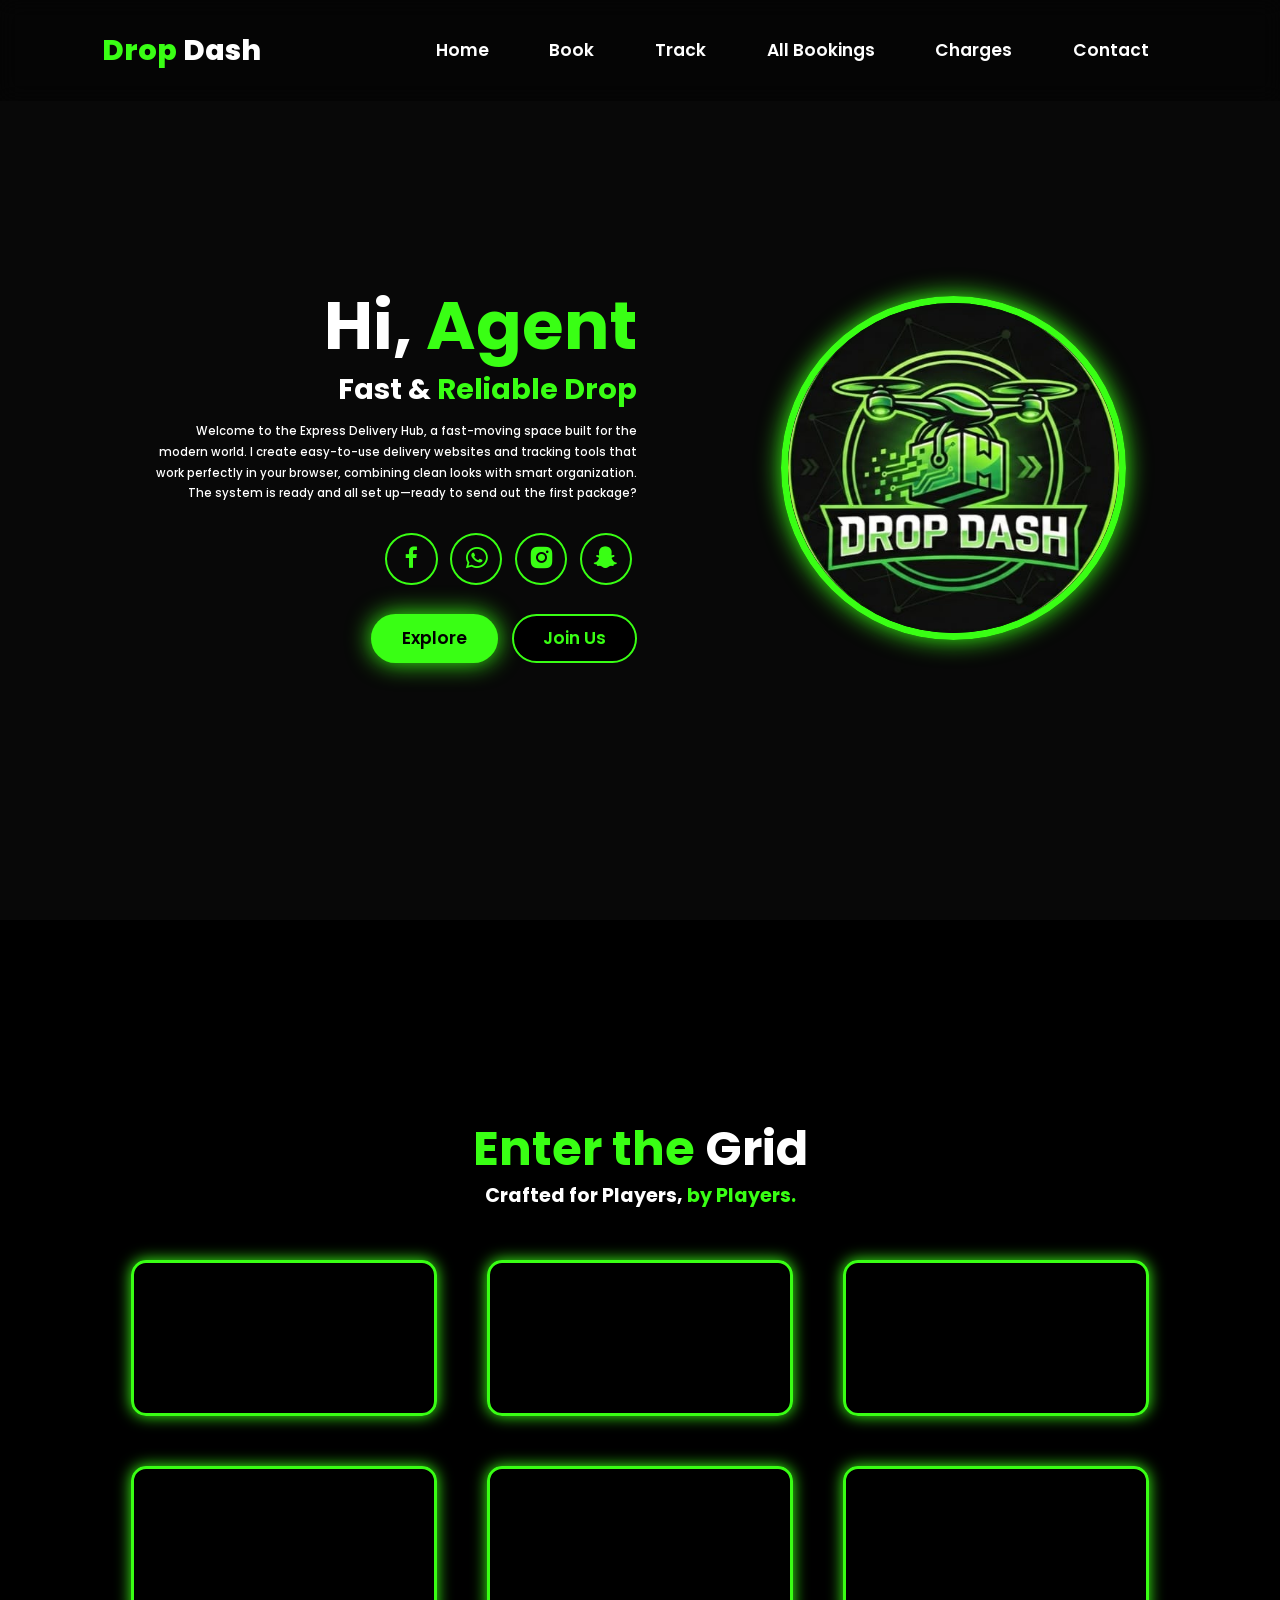
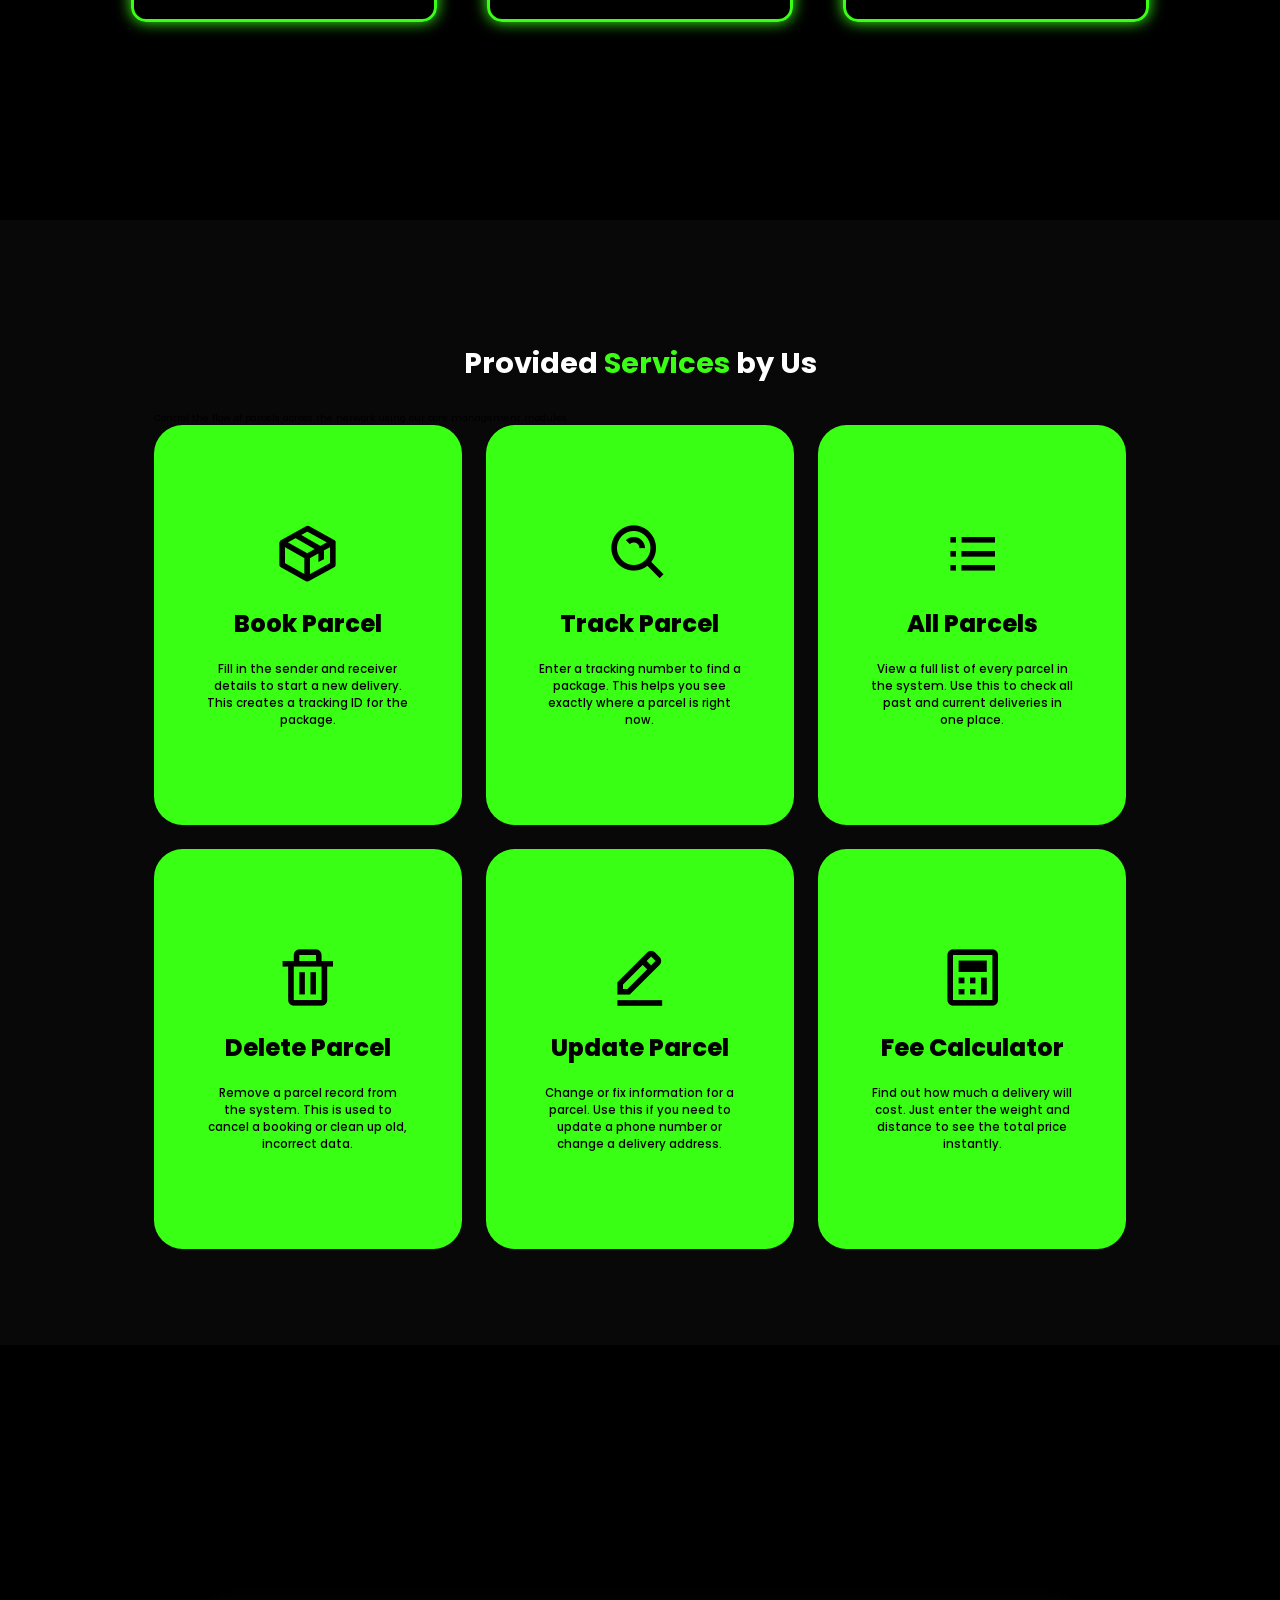
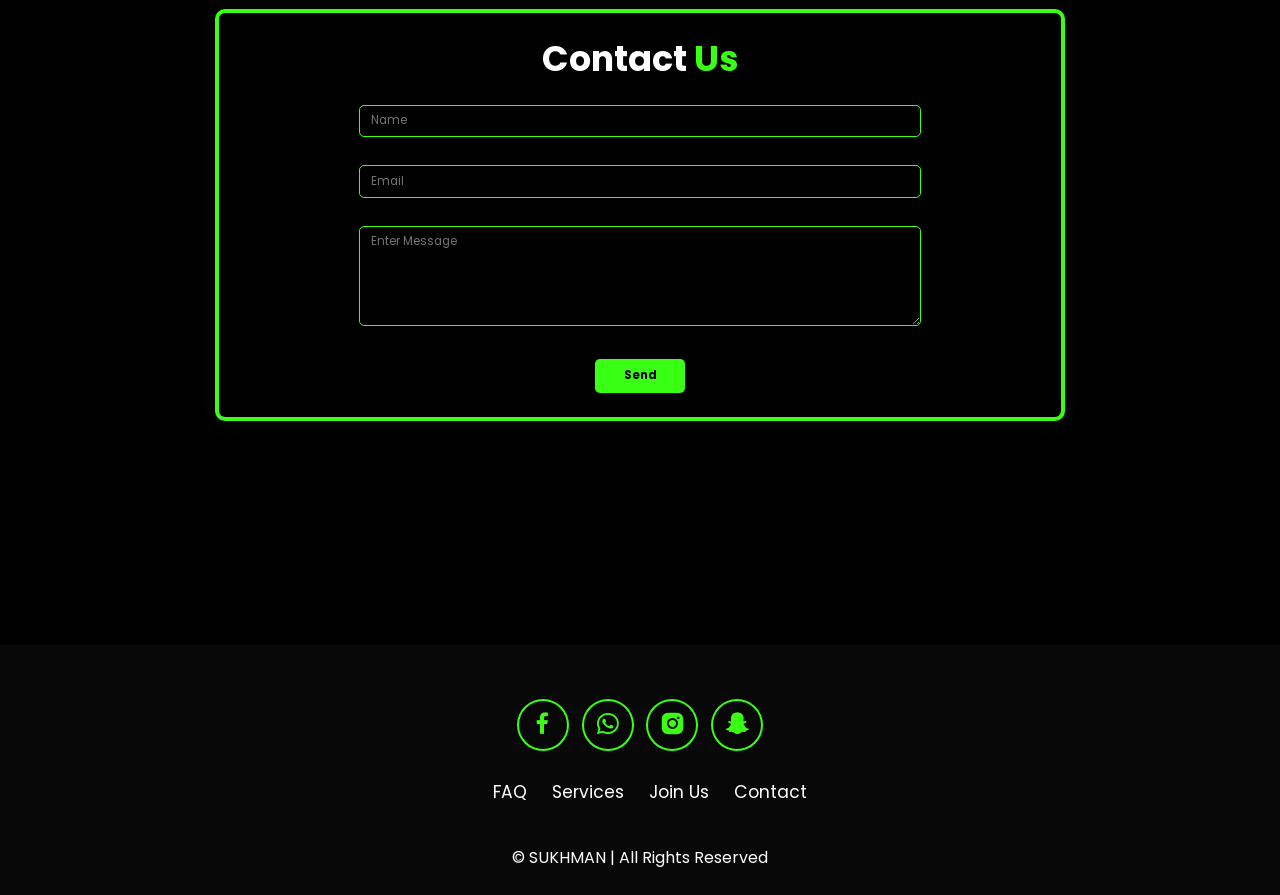
==== index.html @ 64b3c957 "pushing my WebProject2 (frontend + oracle database)" ====
<!DOCTYPE html>
<html lang="en">
<head>
    <meta charset="UTF-8">
    <meta name="viewport" content="width=device-width, initial-scale=1.0, maximum-scale=1.0, user-scalable=no">
    <title>Courier Management System | Neon Grid</title>

    <link rel="preconnect" href="https://fonts.googleapis.com">
    <link rel="preconnect" href="https://fonts.gstatic.com" crossorigin>
    <link href="https://fonts.googleapis.com/css2?family=Poppins:wght@300;400;500;600;700;800&family=Varela+Round&display=swap" rel="stylesheet">

    <link rel="stylesheet" href="style.css">
    <link href='https://unpkg.com/boxicons@2.1.4/css/boxicons.min.css' rel='stylesheet'>
</head>
<body>
     <header class="header">
        <a href="#home" class="logo">
            <span>Drop </span>Dash
        </a>

        <i class='bx bx-menu' id="menu-icon"></i>

        <nav class="navbar">
            <a href="#home">Home</a>
            <a href="book.html" target="_blank">Book</a>
            <a href="search.php" target="_blank">Track</a>
            <a href="displayALL.php">All Bookings</a>
            <a href="charges.html">Charges</a>
            <a href="#contactji">Contact</a>
        </nav> 
     </header>

     <section class="home" id="home">
        <div class="home-content">
            <h1>Hi, <span>Agent</span></h1>
            <h3>Fast & <span>Reliable Drop</span></h3>
            <p>Welcome to the Express Delivery Hub, a fast-moving space built for the modern world. I create easy-to-use delivery websites and tracking tools that work perfectly in your browser, combining clean looks with smart organization. The system is ready and all set up—ready to send out the first package?</p>

            <div class="social-icons">
                <a href="https://www.facebook.com/share/1JN4CTipy3/" target="_blank">
                    <i class="bx bxl-facebook"></i>
                </a>
                <a href="https://wa.me/918284928781" target="_blank">
                    <i class="bx bxl-whatsapp"></i>
                </a>
                <a target="_blank" href="https://www.instagram.com/sukhman.jit.singh?igsh=aHcyZ3Ftdm1xZDR2">
                    <i class="bx bxl-instagram-alt"></i>
                </a>
                <a target="_blank" href="https://www.snapchat.com/add/sukhmaneditz?share_id=Ld_nAdrLS-s&locale=en-US">
                    <i class="bx bxl-snapchat"></i>
                </a>
            </div>
            <div class="btn-group">
                <a href="#explore" class="btn">Explore</a>
                <a href="https://chat.whatsapp.com/JyJl81ETSqFKv5H0JPDkCs" target="_blank" class="btn">Join Us</a>
            </div>
        </div>
        <div class="home-img">
            <img src="logo2.png" alt="CMS Logo">
        </div>
     </section>

     <!-- ABOUT SECTION -->

    <section class="about" id="about">        
        <div class="about-container">

            <div class="about-content">
                <h1><span>Enter the </span>Grid</h1>
                <h3>Crafted for Players, <span>by Players.</span></h3>
            </div>

            <div class="about-video">
                <video class="videos" width="100%" height="auto" autoplay muted loop playsinline>
                    <source src="webProjectVideo.mp4" type="video/mp4">
                    Your browser does not support the video tag.
                </video>

                <video class="videos" width="100%" height="auto" autoplay muted loop        playsinline>
                    <source src="webProjectVideo2.mp4" type="video/mp4">
                        Your browser does not support the video tag.
                </video>

                <video class="videos" width="100%" height="auto" autoplay muted loop        playsinline>
                    <source src="webProjectVideo2.mp4" type="video/mp4">
                        Your browser does not support the video tag.
                </video>
            </div>

            <div class="about-video">
                <video class="videos" width="100%" height="auto" autoplay muted loop playsinline>
                    <source src="webProjectVideo.mp4" type="video/mp4">
                    Your browser does not support the video tag.
                </video>

                <video class="videos" width="100%" height="auto" autoplay muted loop        playsinline>
                    <source src="webProjectVideo2.mp4" type="video/mp4">
                        Your browser does not support the video tag.
                </video>

                <video class="videos" width="100%" height="auto" autoplay muted loop        playsinline>
                    <source src="webProjectVideo2.mp4" type="video/mp4">
                        Your browser does not support the video tag.
                </video>
            </div>

        </div>
</section>

     <section class="explore" id="explore">
        <h2 class="heading">Provided <span>Services</span> by Us</h2>
        <p>Control the flow of parcels across the network using our core management modules.</p>

        <div class="explore-container">
            <a href="#book">
                <div class="explore-box">
                    <div class="explore-info">
                        <i class="bx bx-package"></i>
                        <h4>Book Parcel</h4>
                        <p>Fill in the sender and receiver details to start a new delivery. This creates a tracking ID for the package.</p>
                    </div>
                </div>
            </a>

            <a href="#search">
                <div class="explore-box">
                    <div class="explore-info">
                        <i class="bx bx-search-alt"></i>
                        <h4>Track Parcel</h4>
                        <p>Enter a tracking number to find a package. This helps you see exactly where a parcel is right now.</p>
                    </div>
                </div>
            </a>

            <a href="#calculate">
                <div class="explore-box">
                    <div class="explore-info">
                        <i class="bx bx-list-ul"></i>
                        <h4>All Parcels</h4>
                        <p>View a full list of every parcel in the system. Use this to check all past and current deliveries in one place.</p>
                    </div>
                </div>
            </a>

            <a href="#book">
                <div class="explore-box">
                    <div class="explore-info">
                        <i class="bx bx-trash"></i>
                        <h4>Delete Parcel</h4>
                        <p>Remove a parcel record from the system. This is used to cancel a booking or clean up old, incorrect data.</p>
                    </div>
                </div>
            </a>

            <a href="#search">
                <div class="explore-box">
                    <div class="explore-info">
                        <i class="bx bx-edit-alt"></i>
                        <h4>Update Parcel</h4>
                        <p>Change or fix information for a parcel. Use this if you need to update a phone number or change a delivery address.</p>
                    </div>
                </div>
            </a>

            <a href="#calculate">
                <div class="explore-box">
                    <div class="explore-info">
                        <i class="bx bx-calculator"></i>
                        <h4>Fee Calculator</h4>
                        <p>Find out how much a delivery will cost. Just enter the weight and distance to see the total price instantly.</p>
                    </div>
                </div>
            </a>
        </div>
    </section>

    <section class="contactji" id="contactji">
        <div class="contact-container">
            <form class="form-contact">
                <h1 class="h1-contact">Contact <span>Us</span></h1>

                <input class="input-form" type="text" placeholder="Name" required>
                <br>

                <input class="input-form" type="text" placeholder="Email" required>
                <br>

                <textarea class="input-form" name="msgInput" id="input-msg" placeholder="Enter Message" required></textarea>
                <br>
                
                <button class="input-btn" type="submit">Send</button>

                <div id="response-text" class="hidden-message">We will <span>contact you</span> soon!</div>   
            </form>
        </div>
    </section>

    <footer id="footer" class="footer">
        <div class="social-icons">
                <a href="https://www.facebook.com/share/1JN4CTipy3/" target="_blank">
                    <i class="bx bxl-facebook"></i>
                </a>
                <a href="https://wa.me/918284928781" target="_blank">
                    <i class="bx bxl-whatsapp"></i>
                </a>
                <a href="https://www.instagram.com/sukhman.jit.singh?igsh=aHcyZ3Ftdm1xZDR2" target="_blank">
                    <i class="bx bxl-instagram-alt"></i>
                </a>
                <a href="https://www.snapchat.com/add/sukhmaneditz?share_id=Ld_nAdrLS-s&locale=en-US" target="_blank">
                    <i class="bx bxl-snapchat"></i>
                </a>
            </div>
        <ul class="list">
            <li><a href="faq.html">FAQ</a></li>
            <li><a href="#explore">Services</a></li>
            <li><a href="https://chat.whatsapp.com/JyJl81ETSqFKv5H0JPDkCs" target="_blank">Join Us</a></li>
            <li><a href="#contactji">Contact</a></li>
        </ul>
        <pre class="copyright">&copy; SUKHMAN | All Rights Reserved</pre>
    </footer>

    <script src="script.js"></script>
</body>
</html>
---- style.css ----
*{
    margin: 0;
    padding: 0;
    box-sizing: border-box;
    border: none;
    outline: none;
    text-decoration: none;
    scroll-behavior: smooth;
    font-family: "Poppins";
}

:root {
    --bg-color: #080808;
    --second-bg-color:	#4d4a00;
    --text-color: white;
    --main-color: #39ff14;
}

html{
    font-size: 60%;
    overflow-x: hidden;
}

body{
    background-color: var(--bg-color);
    color: var(--text-color);
}

html, body{
    overflow-x: hidden;
    width: 100%;
    position: relative;
}

.header{
    position: fixed;
    width: 100%;
    top: 0;
    left: 0;
    padding: 3rem 8%;
    background-color: rgba(0,0,0,0.3);
    backdrop-filter: blur(10px);
    display: flex;
    justify-content: space-between;
    align-items: center;
    z-index: 100;
}

#menu-icon{
    font-size: 3.6rem;
    color: var(--main-color);
    display: none;
}

.logo{
    font-size: 3rem;
    font-weight: 800;
    color: var(--text-color);
    cursor: pointer;
    transition: 0.3s ease;
    margin-right: 10px;
}

.logo:hover{
    transform: scale(1.1);
}

span{
    color: var(--main-color);
}

.navbar a{
    font-size: 1.8rem;
    font-weight: 600;
    color: var(--text-color);
    margin: 3rem;
    border-bottom: 3px solid transparent;
    transition: 0.3 ease;
}

.navbar a:hover{
    border-bottom: 3px solid var(--main-color);
    color: var(--main-color);
}

section{
    min-height: 100vh;
    padding: 10rem 12%;
}

.home{
    margin-top: 20px;
    display: flex;
    align-items: center;
    justify-content: center;
    gap: 15rem;
}

.home-content{
    display: flex;
    flex-direction: column;
    align-items: flex-end;
    text-align: right;
}

.home-content h1{
    font-size: 7rem;
    font-weight: 700;
    margin-top: 1.5rem;
    line-height: 1;
}

.home-content h3{
    font-size: 3rem;
    margin: 1rem 0;
}

.home-content p{
    font-size: 1.2rem;
    font-weight: 500;
    line-height: 1.8;
}

.home-img img{
    width: 27vw;
    border: 7px solid var(--main-color);
    border-radius: 50%;
    box-shadow: 0 0 25px var(--main-color);
    transition: 0.4s ease-in-out;
}

.home-img img:hover{
    box-shadow: 0 0 25px var(--main-color),
                0 0 50px var(--main-color),
                0 0 100px var(--main-color);
}

.social-icons a{
    display: inline-flex;
    justify-content: center;
    align-items: center;
    font-size: 3rem;
    padding: 1rem;
    background: transparent;
    border: 2px solid var(--main-color);
    border-radius: 50%;
    color: var(--main-color);
    margin: 3rem 0.5rem;
    transition: 0.3s ease;
}

.social-icons a:hover{
    color: var(--text-color);
    background-color: var(--main-color);
    transform: scale(1.2)translateY(-5px);
    box-shadow: 0 0 25px var(--main-color);
}

.btn-group{
    display: flex;
    gap: 1.5rem;
}

.btn{
    display: inline-block;
    padding: 1rem 3rem;
    background: var(--main-color);
    box-shadow: 0 0 25px var(--main-color);
    border-radius: 3rem;
    font-size: 1.8rem;
    color: black;
    border: 2px solid transparent;
    font-weight: 600;
    transition: 0.3s ease-in-out;
}

.btn:hover{
    transform: scale(1.05);
    box-shadow: 0 0 25px var(--main-color),
                0 0 50px var(--main-color);
}

.btn-group a:nth-of-type(2){
    background-color: black;
    color: var(--main-color);
    border: 2px solid var(--main-color);
    box-shadow: 0 0 25px transparent;
}

.btn-group a:nth-of-type(2):hover{
    box-shadow: 0 0 25px var(--main-color);
    background-color: var(--main-color);
    color: black;
}

/* SCROLL BAR */

::-webkit-scrollbar{
    width: 20px;
}

::-webkit-scrollbar-thumb{
    background-color: var(--main-color);
}

::-webkit-scrollbar-track{
    background-color: var(--bg-color);
}

/* ABOUT SECTION */

.about{
    background-color: black;
    font-family: "Varela Round", serif;
    display: flex;
    align-items: center;
    justify-content: center;
}

.about-container {
    display: flex;
    flex-direction: column;
    align-items: center;
    justify-content: space-between;
    gap: 50px;
    padding: 25px;
    background: #000;
    color: #fff;
}

.about-content{
    width: 50%;
    height: 100%;
}

.about-content h1{
    font-size: 5rem;
    font-weight: 700;
    line-height: 1.3;
    text-align: center;
}

.about-content h3{
    text-align: center;
    font-size: 2rem;
}
  
.about-video {
    width: 50%;
    height: 100%;
    display: flex;
    align-items: center;
    justify-content: center;
    gap: 50px;
}

.about-video .videos{
    border: 3px solid var(--main-color);
    border-radius: 15px;
    box-shadow: 0 0 15px var(--main-color);
}

/*EXPLORE SECTION*/

.heading{
    text-align: center;
    font-size: 3rem;
    margin: 2.7rem 0;
}

.explore{
    background-color: var(--bg-color);
    color: black;
}

.explore h2{
    color: var(--text-color);
}

.explore-container{
    display: grid;
    grid-template-columns: repeat(3,minmax(0,1fr));
    align-items: center;
    gap: 2.5rem;
}

.explore-container a{
    display: block;
    text-decoration: none;
    color: inherit;
}

.explore-box{
    display: flex;
    align-items: center;
    justify-content: center;
    background-color: var(--main-color);
    height: 400px;
    border-radius: 3rem;
    cursor: pointer;
    border: 5px solid transparent;
    transition: 0.4s ease-in-out;
}

.explore-box:hover{
    background-color: black;
    color: var(--main-color);
    border: 5px solid var(--main-color);
    transform: scale(1.03);
}

.explore-info{
    display: flex;
    flex-direction: column;
    align-items: center;
    justify-content: center;
    text-align: center;
    padding: 5rem;
}

.explore-info i{
    font-size: 7rem;
}

.explore-info h4{
    font-size: 2.5rem;
    font-weight: 800;
    margin: 2rem 0;
    white-space: nowrap;
}

.explore-info p{
    font-weight: 500;
    font-size: 1.2rem;
    line-height: 1.5;
}

/* GAME 1 SECTION */

.track{
    background-color: black;
    font-family: "Poppins", sans-serif;
    color: black;
    display: flex;
    justify-content: center;
    align-items: center;
}

.track-container{
    height: 400px;
    width: 850px;
    background-color: var(--bg-color);
    margin-top: 40px;
    border-radius: 10px;
    padding: 2rem;
    transition: all 0.3s ease-in;
    box-shadow: 0 0 25px 5px var(--bg-color);
    padding-top: 3rem;
    border: 5px solid var(--main-color);
}

.track-container2{
    display: flex;
    align-items: center;
    justify-content: space-between;
}

.track-container2 p{
    background-color: black;
    border-radius: 50%;
    padding: 0.1rem 0.7rem;
    font-size: 1.9rem;
    font-weight: 900;
    color: white;
    -webkit-text-stroke: 0.7px black;
}

.track-container button{
    border: none;
    outline: none;
    cursor: pointer;
    padding: 0.5rem 1.5rem;
    font-size: 1.2rem;
    font-weight: 600;
    background-color: black;
    border-radius: 4px;
    color: var(--text-color);
    font-family: inherit;
    transition: all 0.3s ease-in-out;
}

.track-container button:hover{
    color: var(--main-color);
}

.track-container button:focus{
    transform: scale(1.1);
}

.track-container h2{
    text-align: center;
    font-size: 3rem;
    margin: 1rem 0;
    margin-top: 5.5rem;
    font-weight: 900;
}

.track-container .hide-num{
    text-align: center;
    font-size: 3rem;
    margin: 0 auto;
    background-color: black;
    border-radius: 4px;
    color: var(--text-color);
    width: 25%;
    margin-top: 2.5rem;
    padding: 0.7rem 1rem;
}

.track-container .msg{
    text-align: center;
    font-size: 1.3rem;
    font-weight: 700;
    margin: 1rem 0;
    /* color: white; */
    /* margin-top: 1.5rem; */
}

.track-container .num-data{
    display: flex;
    align-items: center;
    justify-content: center;
    margin: 10rem 0;
    margin-top: 5.5rem;
}

.btnTrack{
    gap: 200px;
}
.track-container .num-data input{
    outline: none;
    border: none;
    border: 1px solid black;
    border-radius: 5px;
    padding: 0.7rem 1.3rem;
    font-size: 1.2rem;
}

.track-container .num-data button{
    display: block;
    margin-top: 1.2rem;
}

.track-container .num-data .num-content{
    font-size: 1.7rem;
    font-weight: 900;
    margin-top: 8px;
}

.track-container .num-data .num-content span{
    color: white;
    background-color: black;
    border-radius: 50%;
    padding: 0.3rem 1rem;
    margin-left: 7px;
}

/* Contact Section */

.contactji{
    background-color: black;
    font-family: "Poppins", sans-serif;
    color: black;
    display: flex;
    justify-content: center;
    align-items: center;
}

.contactji .contact-container{
    height: auto;
    width: 850px;
    border: 4px solid var(--main-color);
    margin-top: 40px;
    border-radius: 10px;
    padding: 2rem;
    transition: all 0.3s ease-in;
    box-shadow: 0 0 25px 5px var(--bg-color);
    padding-top: 2rem;
}

.contactji .contact-container .form-contact{
    display: flex;
    flex-direction: column;
    align-items: center;
    gap: 7px;
}

.contactji .contact-container .form-contact h1{
    font-size: 35px;
    color: var(--text-color);
    text-align: center;
    margin-bottom: 13px;
}

.contactji .contact-container .form-contact span{
    color: var(--main-color);
}

.contactji .contact-container .form-contact .input-form{
    border: 1px solid var(--main-color);
    background-color: black;
    border-radius: 5px;
    color: var(--main-color);
    padding: 0.7rem 1.2rem;
    font-size: 1.2rem;
    caret-color: var(--main-color);
    width: 70%;
}

textarea.input-form{
    height: 100px;
}

.contactji .contact-container .form-contact .input-btn{
    background-color: var(--main-color);
    font-size: 1.2rem;
    font-weight: 700;
    padding: 0.9rem 3rem;
    border-radius: 5px;
    margin: 5px;
}

.input-btn:hover{
    scale: 1.1;
}

.hidden-message {
    margin-top: 10px;
    color: var(--text-color);
    font-size: 25px;
    font-weight: bold;
    font-family: sans-serif;
    display: none;
    text-align: center;
}

.hidMsgSpan{
    color: var(--main-color);
}

input:-webkit-autofill,
input:-webkit-autofill:hover, 
input:-webkit-autofill:focus {
    -webkit-text-fill-color: var(--main-color);
    -webkit-box-shadow: 0 0 0px 1000px black inset;
    transition: background-color 5000s ease-in-out 0s;
}

/* FOOTER SECTION */
.footer{
    background-color: var(--bg-color);
    padding: 25px 0;
}

.footer .social-icons{
    text-align: center;
}

.footer ul{
    text-align: center;
    font-size: 1.8rem;
}

.footer ul li{
    display: inline-block;
    margin-left: 20px;
}

.footer ul li a{
    color: white;
    border-bottom: 3px solid transparent;
    transition: 0.3s ease-in-out;
}

.footer ul li a:hover{
    border-bottom: 3px solid var(--main-color);
}

.footer .copyright{
    text-align: center;
    margin-top: 40px;
    font-size: 16px;
    /* margin-right: 20px; */
}
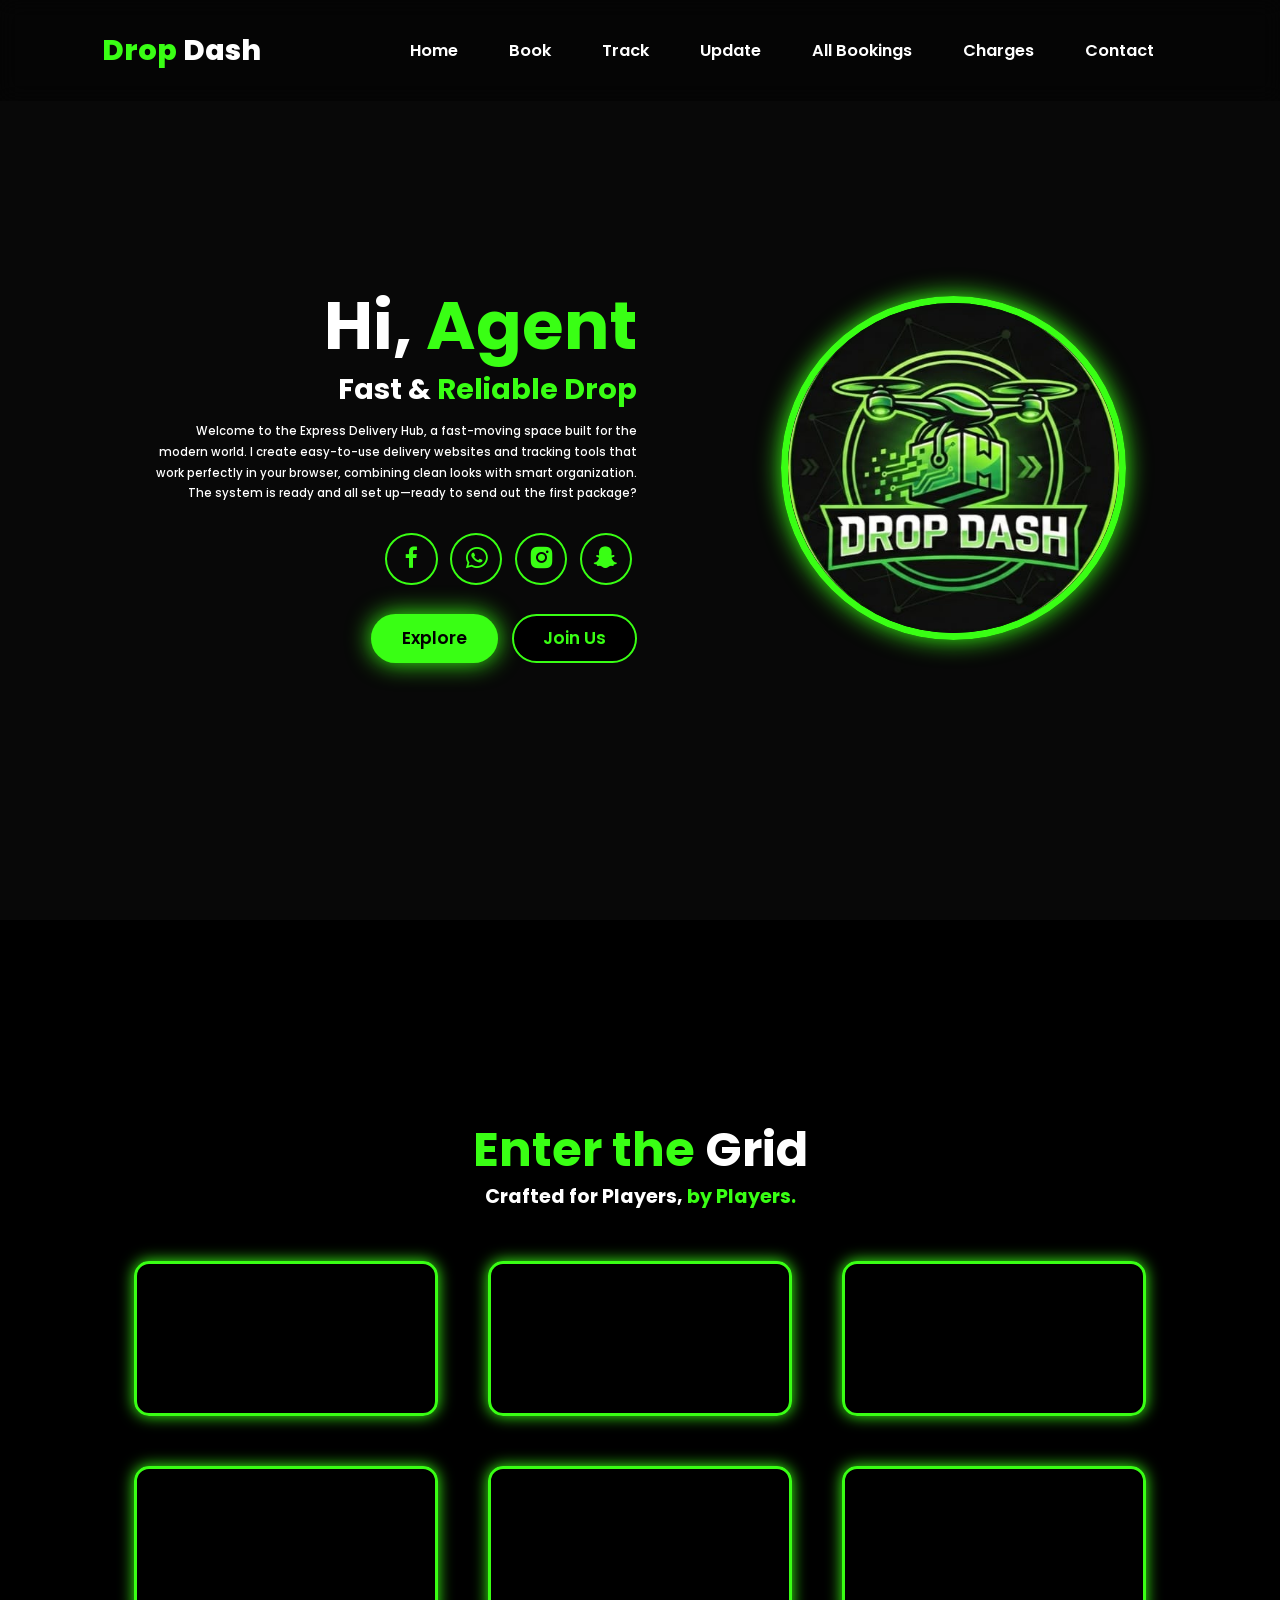
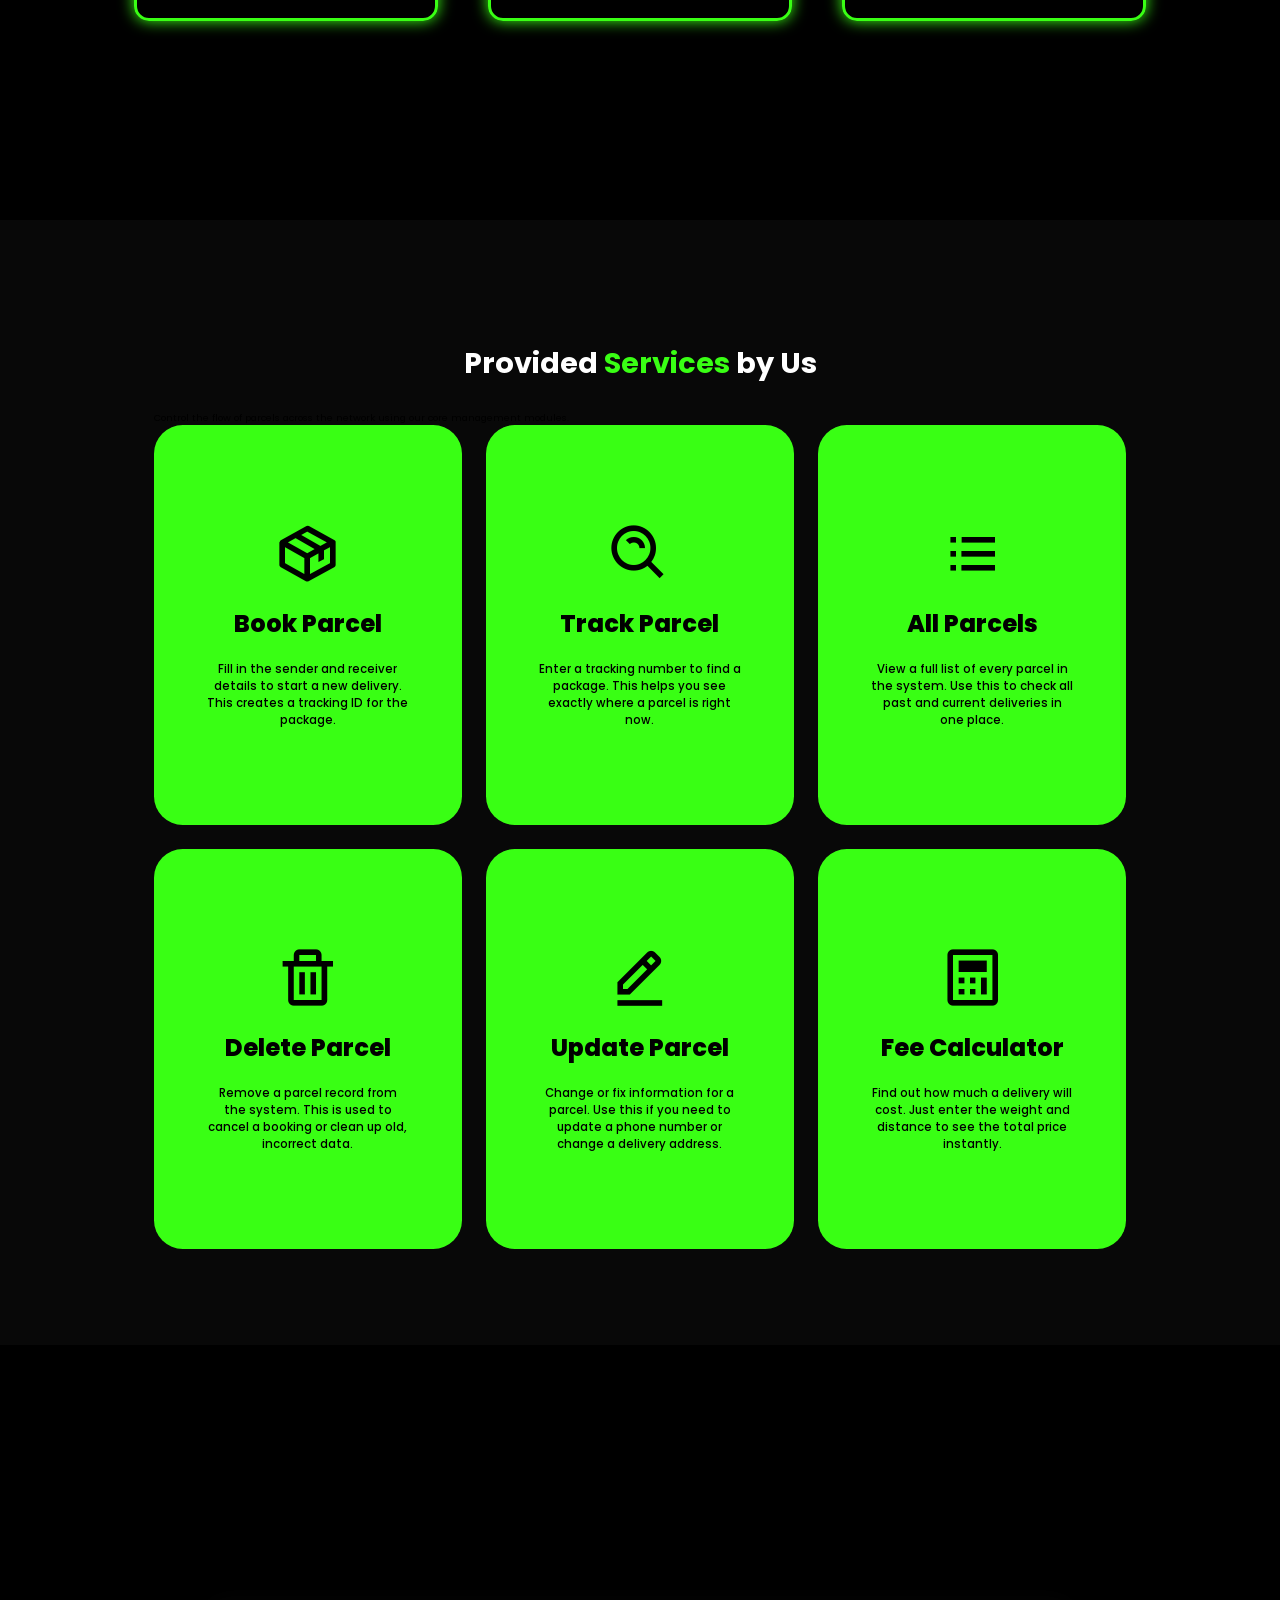
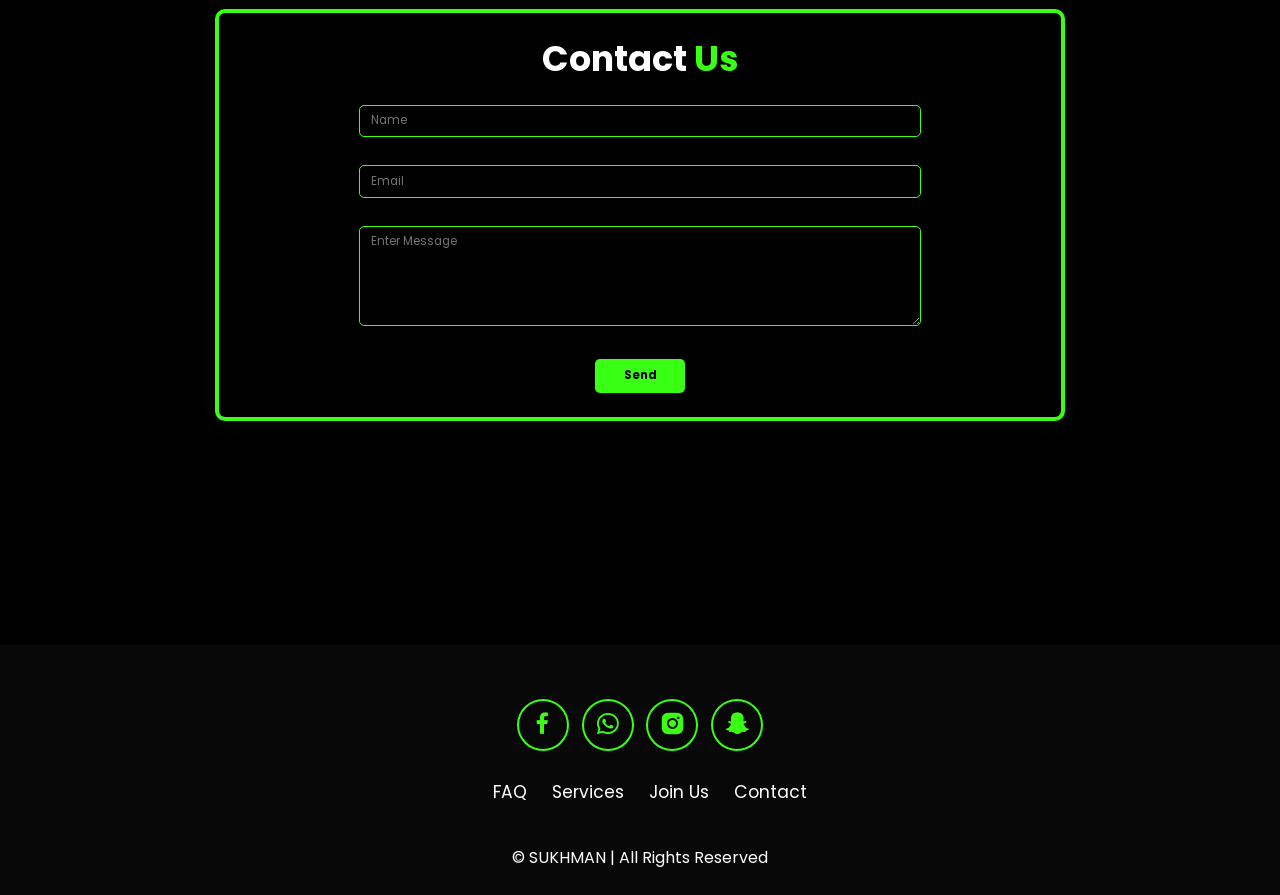
==== commit fbd2c87f: "Complete update functionality and UI improvements" ====
--- a/index.html
+++ b/index.html
@@ -22,8 +22,9 @@
 
         <nav class="navbar">
             <a href="#home">Home</a>
-            <a href="book.html" target="_blank">Book</a>
-            <a href="search.php" target="_blank">Track</a>
+            <a href="book.html">Book</a>
+            <a href="search.php">Track</a>
+            <a href="update.php">Update</a>
             <a href="displayALL.php">All Bookings</a>
             <a href="charges.html">Charges</a>
             <a href="#contactji">Contact</a>
@@ -72,12 +73,12 @@
 
             <div class="about-video">
                 <video class="videos" width="100%" height="auto" autoplay muted loop playsinline>
-                    <source src="webProjectVideo.mp4" type="video/mp4">
+                    <source src="https://www.pexels.com/download/video/6963744/" type="video/mp4">
                     Your browser does not support the video tag.
                 </video>
 
                 <video class="videos" width="100%" height="auto" autoplay muted loop        playsinline>
-                    <source src="webProjectVideo2.mp4" type="video/mp4">
+                    <source src="https://www.pexels.com/download/video/8387491/" type="video/mp4">
                         Your browser does not support the video tag.
                 </video>
 
--- a/style.css
+++ b/style.css
@@ -70,10 +70,10 @@
 }
 
 .navbar a{
-    font-size: 1.8rem;
-    font-weight: 600;
-    color: var(--text-color);
-    margin: 3rem;
+    font-size: 1.7rem;
+    font-weight: 550;
+    color: var(--text-color);
+    margin: 2.5rem;
     border-bottom: 3px solid transparent;
     transition: 0.3 ease;
 }
@@ -229,7 +229,7 @@
 }
 
 .about-content{
-    width: 50%;
+    width: 100%;
     height: 100%;
 }
 
@@ -246,18 +246,22 @@
 }
   
 .about-video {
-    width: 50%;
+    width: 550px;
+    height: 155px;
+    display: flex;
+    align-items: center;
+    justify-content: center;
+    gap: 50px;
+}
+
+.about-video .videos{
+    width: 100%;
     height: 100%;
-    display: flex;
-    align-items: center;
-    justify-content: center;
-    gap: 50px;
-}
-
-.about-video .videos{
     border: 3px solid var(--main-color);
     border-radius: 15px;
     box-shadow: 0 0 15px var(--main-color);
+    object-fit: cover;
+    display: block;
 }
 
 /*EXPLORE SECTION*/
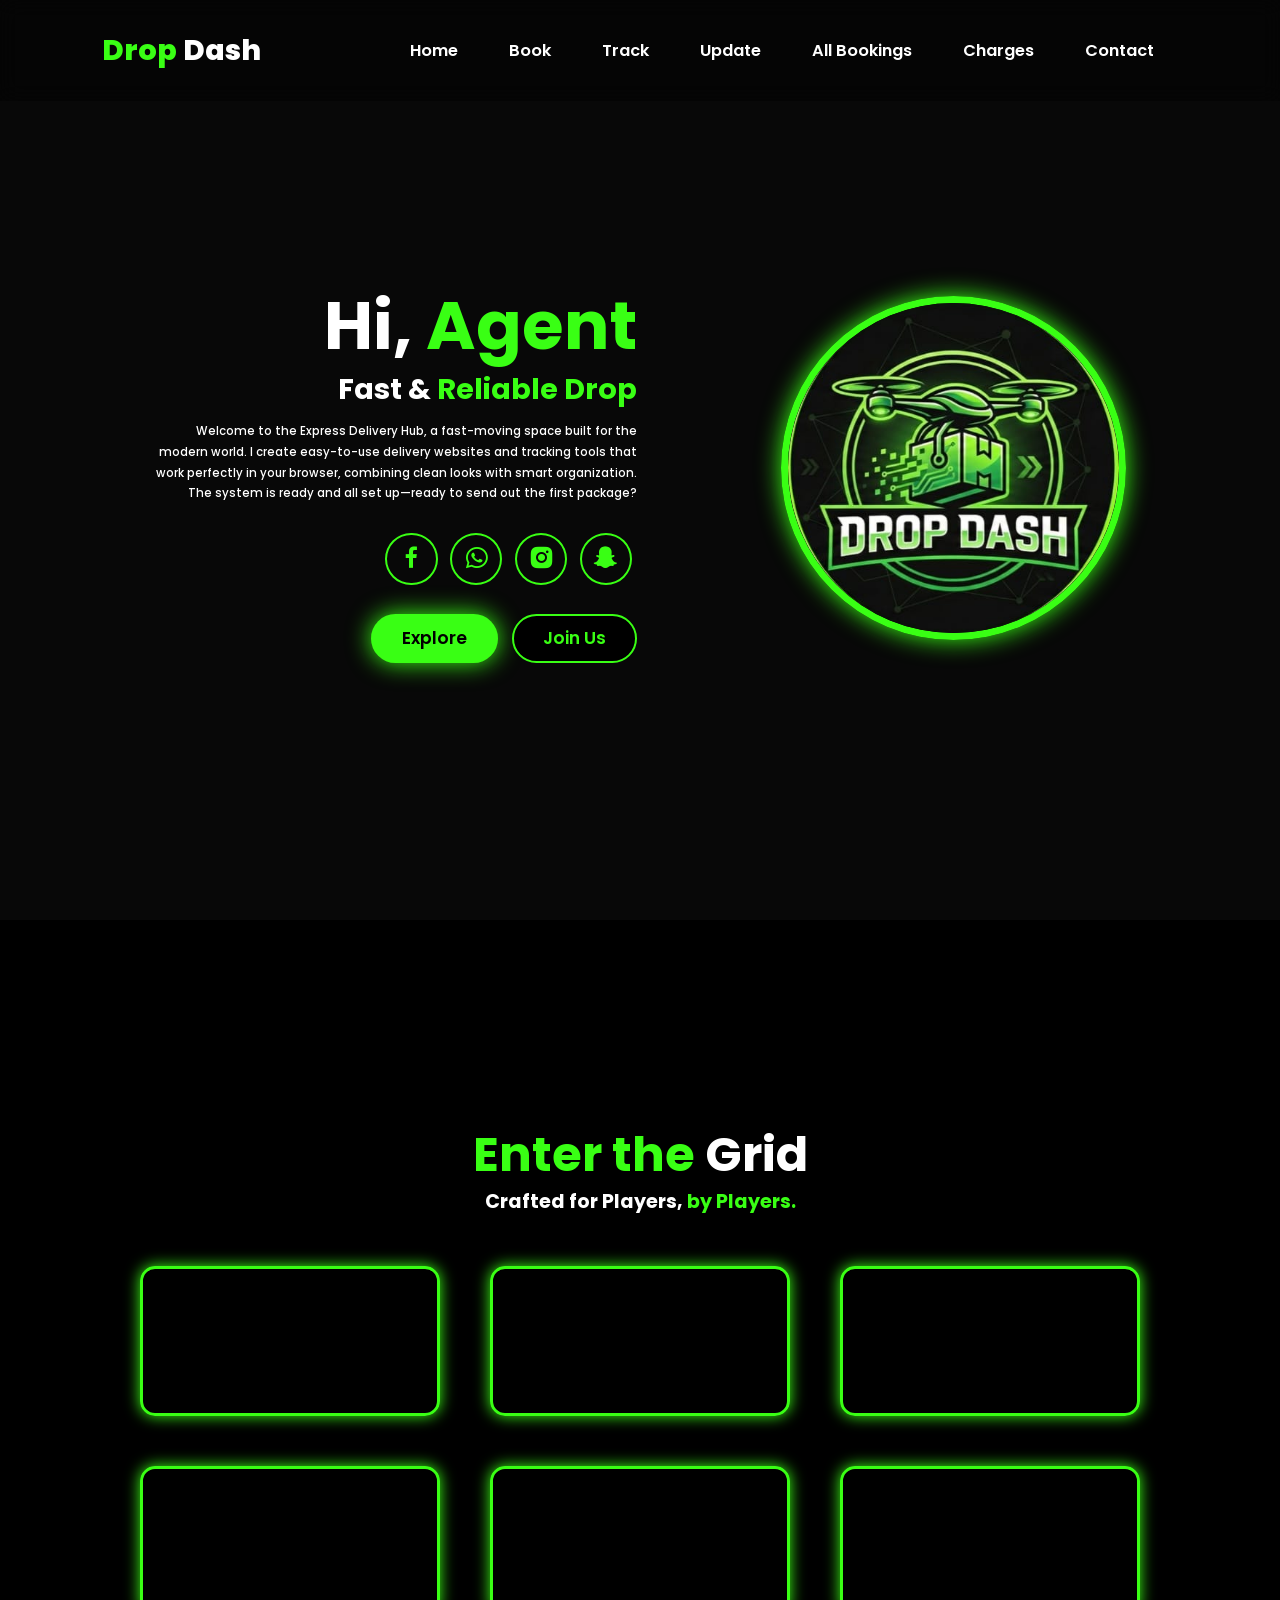
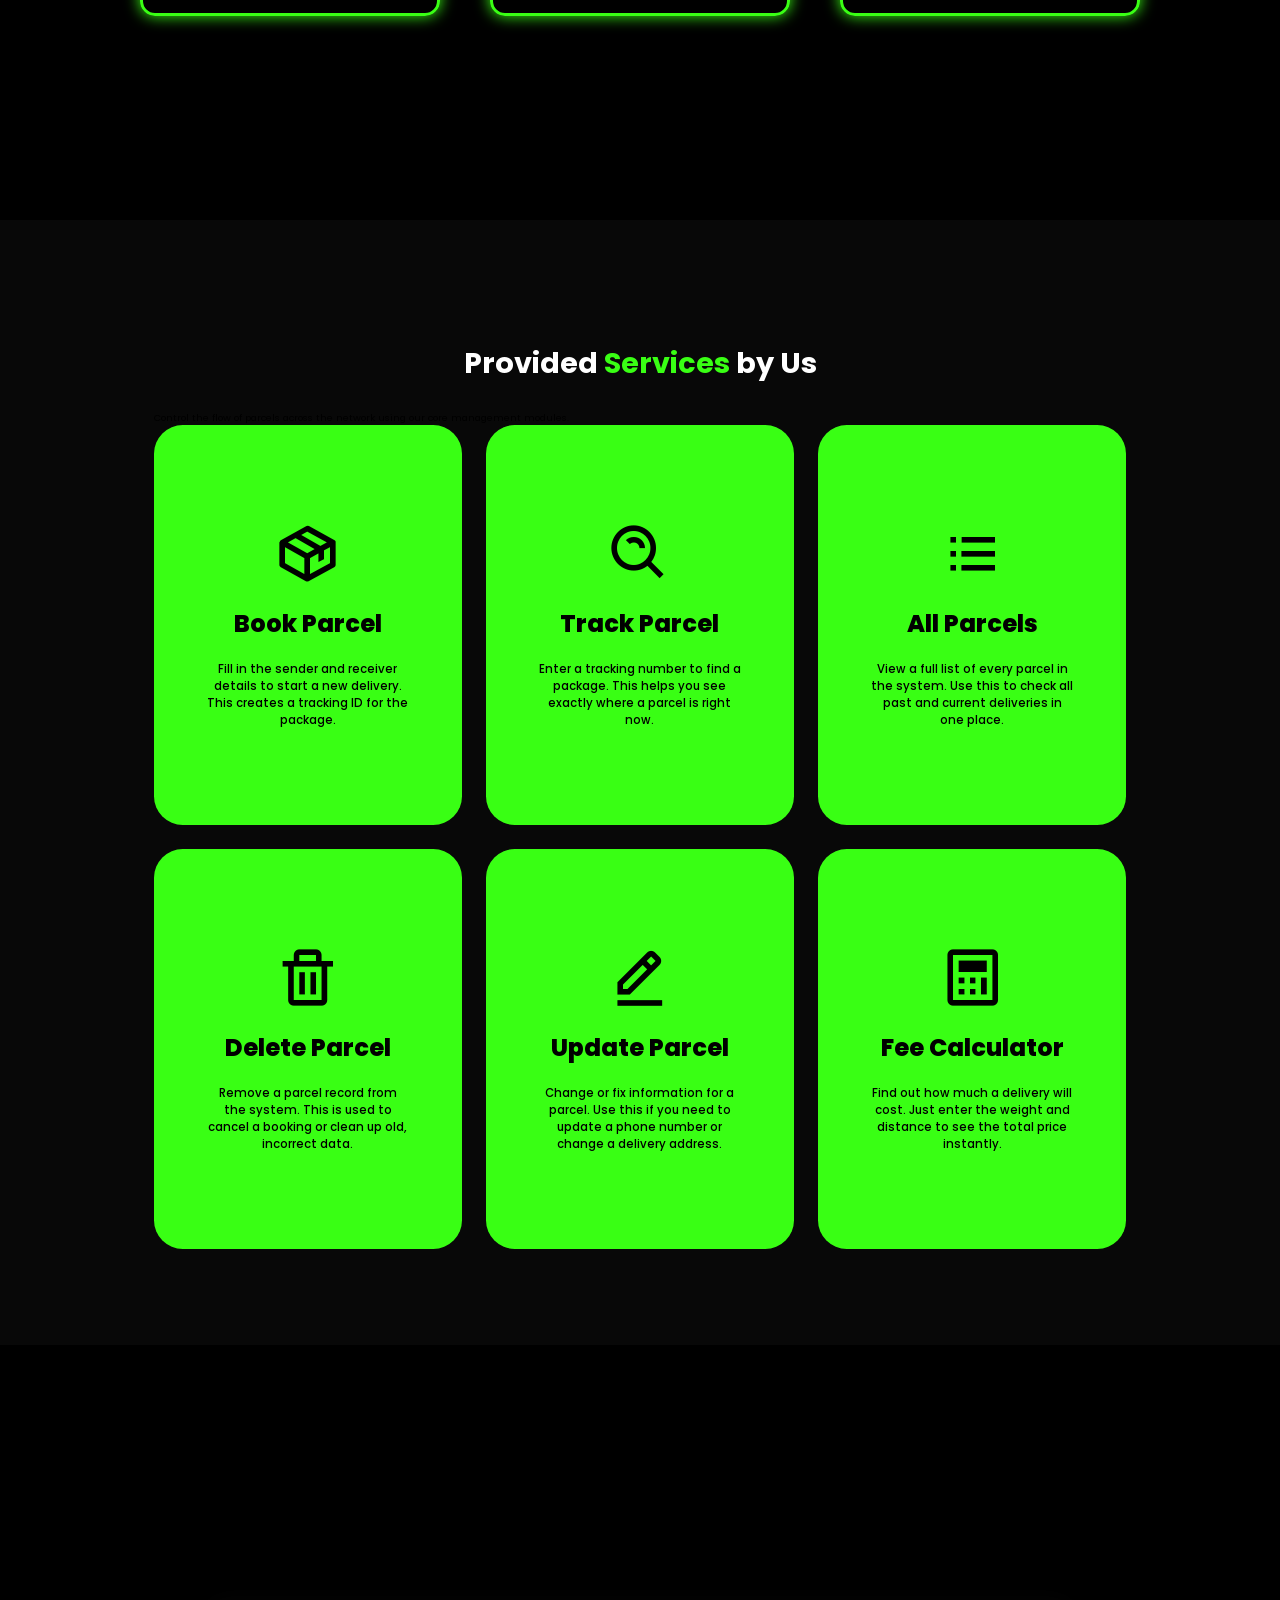
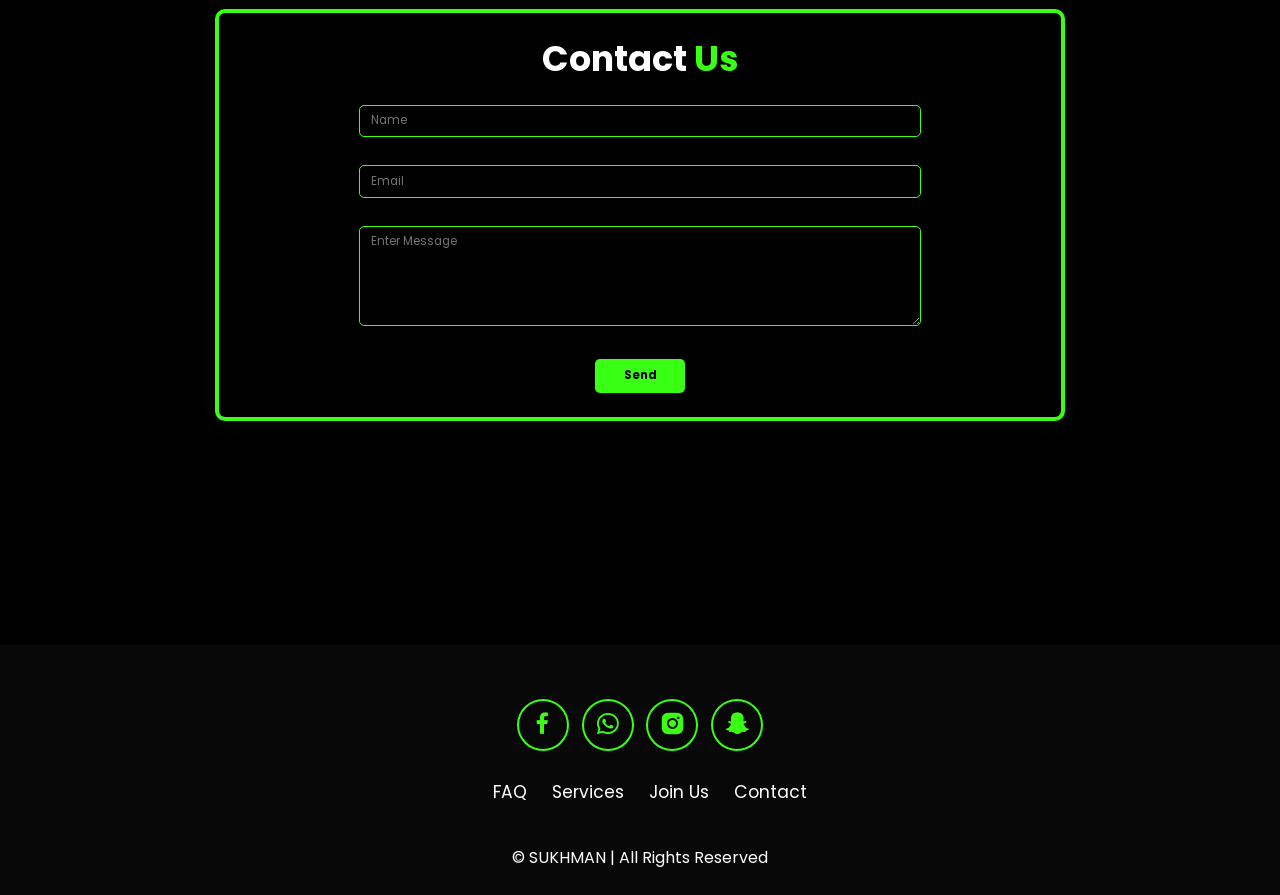
==== commit 575f6072: "fixing searching and button issus" ====
--- a/index.html
+++ b/index.html
@@ -83,24 +83,24 @@
                 </video>
 
                 <video class="videos" width="100%" height="auto" autoplay muted loop        playsinline>
-                    <source src="webProjectVideo2.mp4" type="video/mp4">
+                    <source src="https://www.pexels.com/download/video/34129037/" type="video/mp4">
                         Your browser does not support the video tag.
                 </video>
             </div>
 
             <div class="about-video">
                 <video class="videos" width="100%" height="auto" autoplay muted loop playsinline>
-                    <source src="webProjectVideo.mp4" type="video/mp4">
+                    <source src="https://www.pexels.com/download/video/18743334/" type="video/mp4">
                     Your browser does not support the video tag.
                 </video>
 
                 <video class="videos" width="100%" height="auto" autoplay muted loop        playsinline>
-                    <source src="webProjectVideo2.mp4" type="video/mp4">
-                        Your browser does not support the video tag.
-                </video>
-
-                <video class="videos" width="100%" height="auto" autoplay muted loop        playsinline>
-                    <source src="webProjectVideo2.mp4" type="video/mp4">
+                    <source src="https://www.pexels.com/download/video/34361830/" type="video/mp4">
+                        Your browser does not support the video tag.
+                </video>
+
+                <video class="videos" width="100%" height="auto" autoplay muted loop        playsinline>
+                    <source src="https://www.pexels.com/download/video/854322/" type="video/mp4">
                         Your browser does not support the video tag.
                 </video>
             </div>
@@ -180,7 +180,7 @@
             <form class="form-contact">
                 <h1 class="h1-contact">Contact <span>Us</span></h1>
 
-                <input class="input-form" type="text" placeholder="Name" required>
+                <input id="contact-nameji" class="input-form" type="text" placeholder="Name" required>
                 <br>
 
                 <input class="input-form" type="text" placeholder="Email" required>
@@ -189,7 +189,7 @@
                 <textarea class="input-form" name="msgInput" id="input-msg" placeholder="Enter Message" required></textarea>
                 <br>
                 
-                <button class="input-btn" type="submit">Send</button>
+                <button id="contact-btnji" class="input-btn" type="button">Send</button>
 
                 <div id="response-text" class="hidden-message">We will <span>contact you</span> soon!</div>   
             </form>
--- a/style.css
+++ b/style.css
@@ -246,17 +246,17 @@
 }
   
 .about-video {
-    width: 550px;
-    height: 155px;
-    display: flex;
-    align-items: center;
-    justify-content: center;
-    gap: 50px;
-}
-
-.about-video .videos{
     width: 100%;
     height: 100%;
+    display: flex;
+    align-items: center;
+    justify-content: center;
+    gap: 50px;
+}
+
+.about-video .videos{
+    width: 300px;
+    height: 150px;
     border: 3px solid var(--main-color);
     border-radius: 15px;
     box-shadow: 0 0 15px var(--main-color);
@@ -526,6 +526,7 @@
 }
 
 .contactji .contact-container .form-contact .input-btn{
+    cursor: pointer;
     background-color: var(--main-color);
     font-size: 1.2rem;
     font-weight: 700;
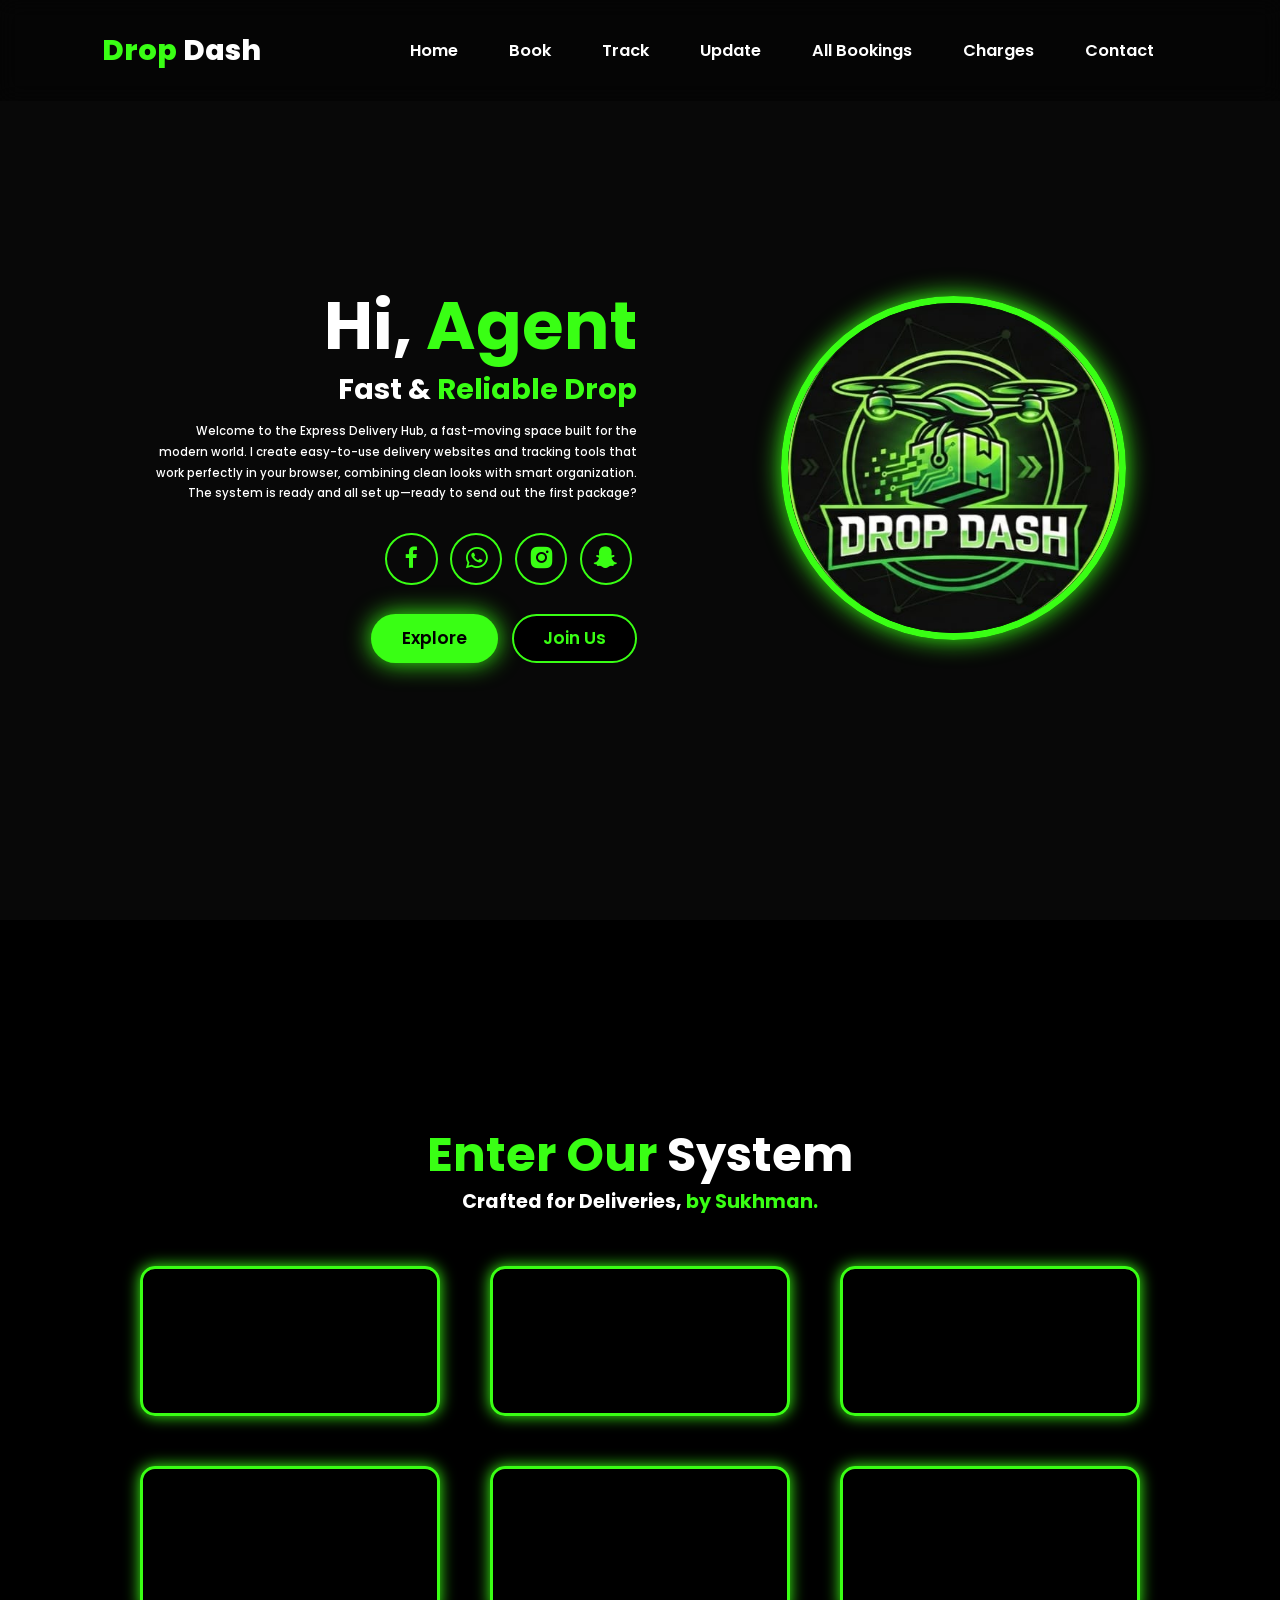
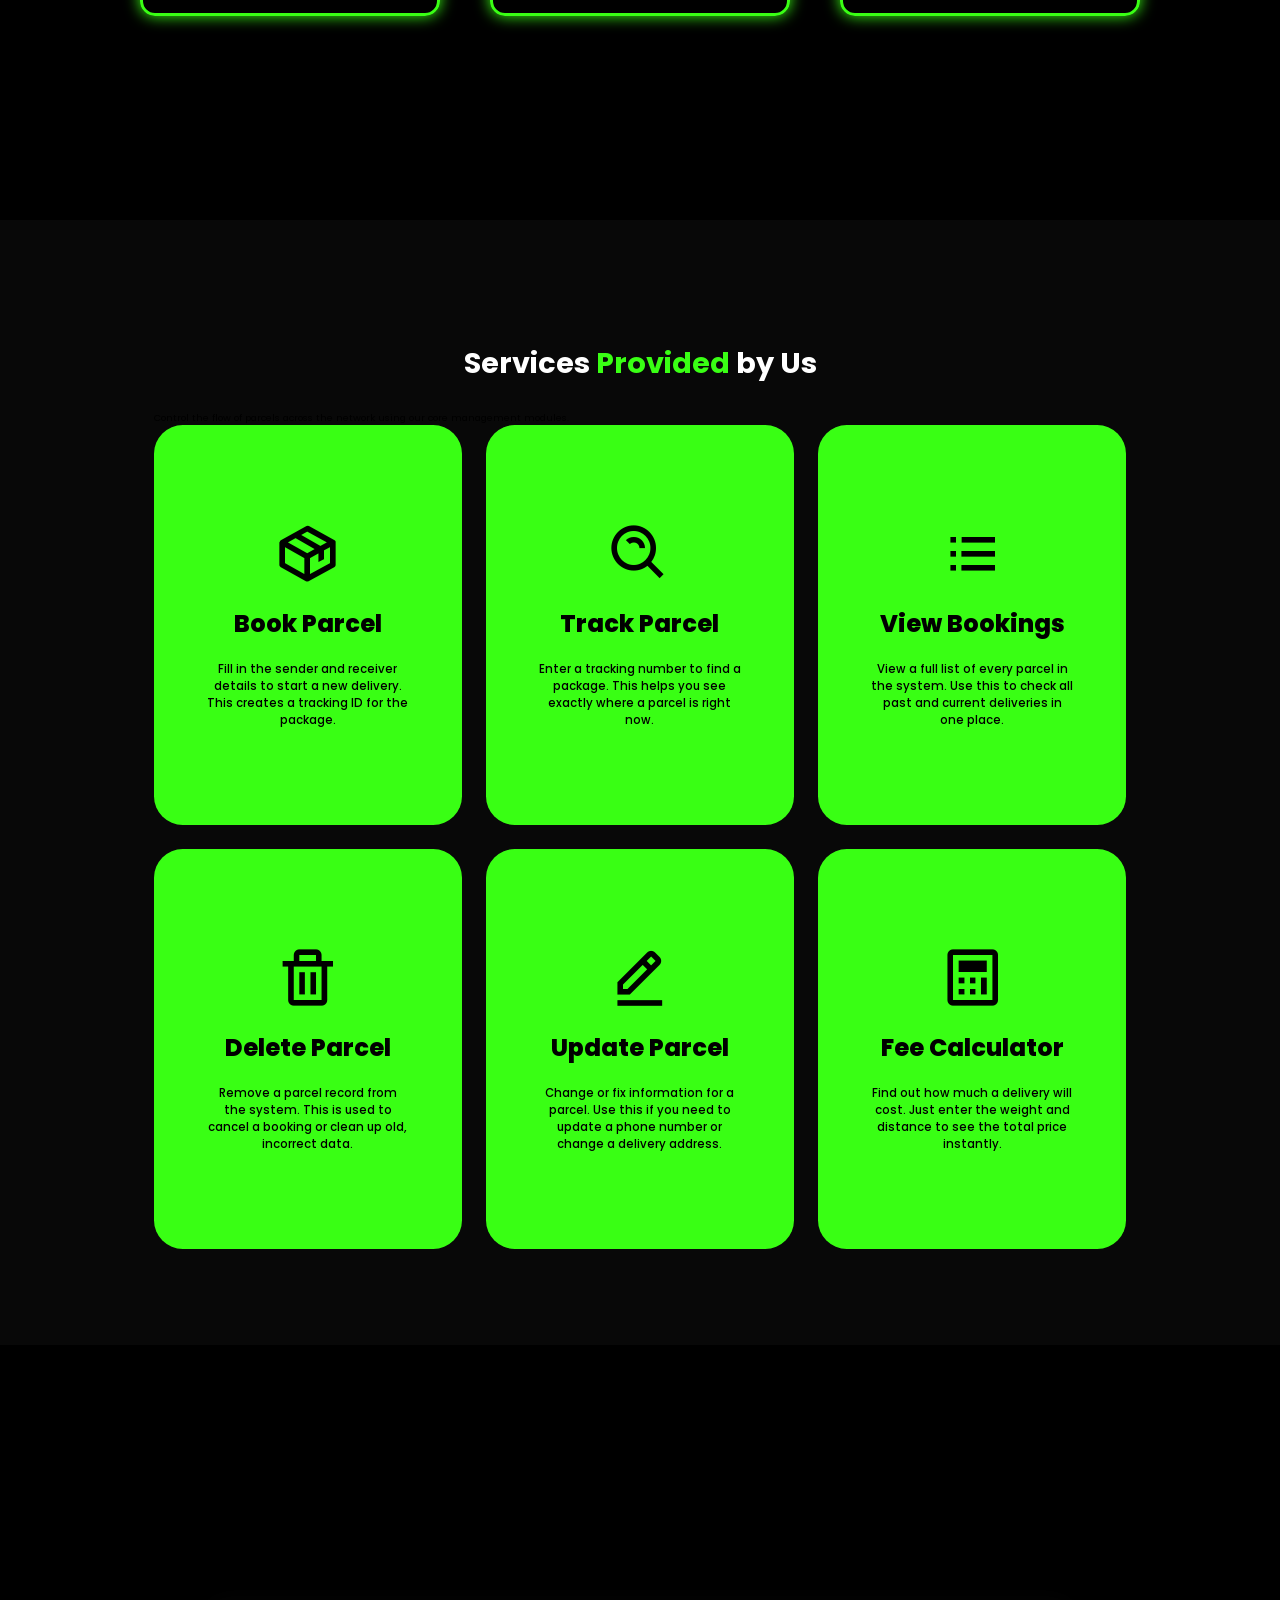
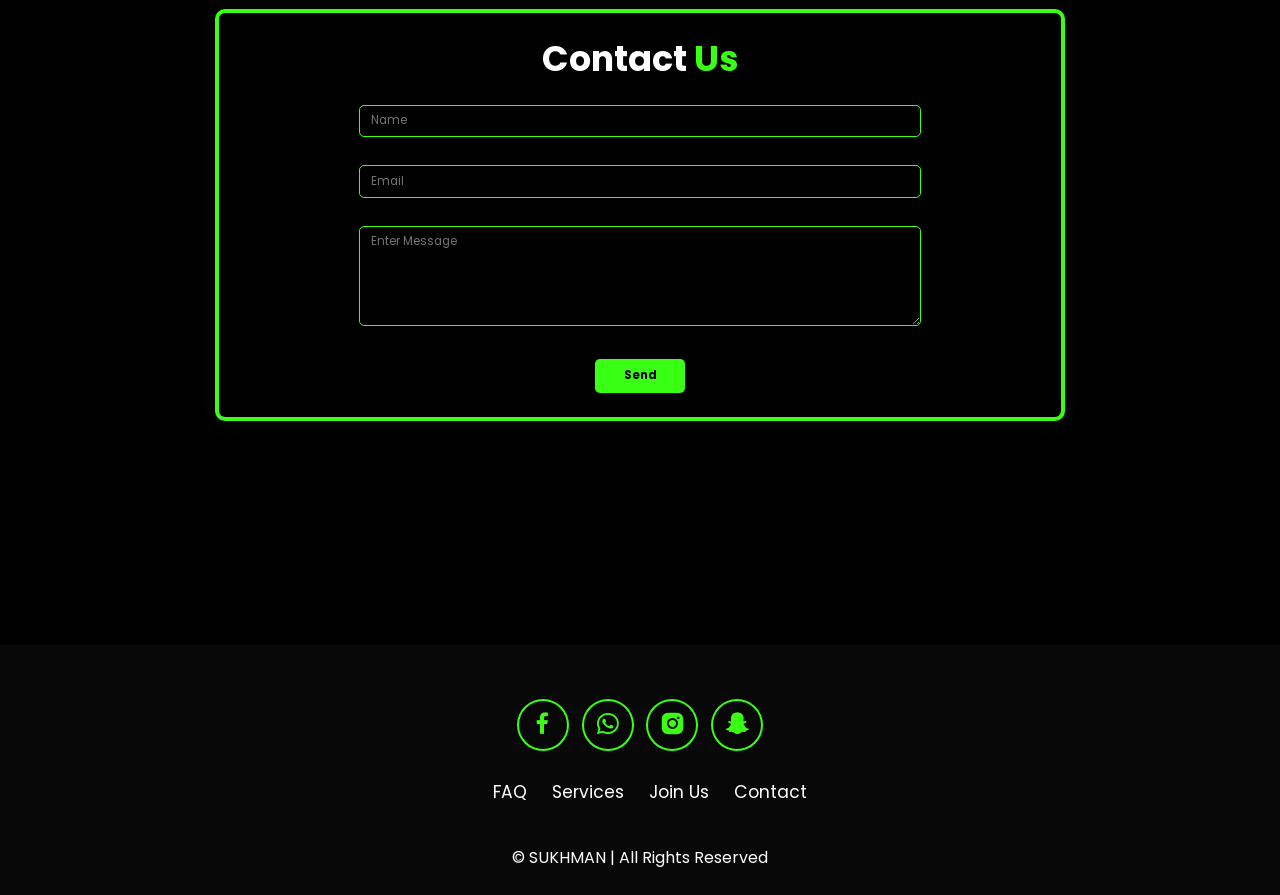
==== commit 386e2657: "Code fixing & updating" ====
--- a/index.html
+++ b/index.html
@@ -67,8 +67,8 @@
         <div class="about-container">
 
             <div class="about-content">
-                <h1><span>Enter the </span>Grid</h1>
-                <h3>Crafted for Players, <span>by Players.</span></h3>
+                <h1><span>Enter Our </span>System</h1>
+                <h3>Crafted for Deliveries, <span>by Sukhman.</span></h3>
             </div>
 
             <div class="about-video">
@@ -95,7 +95,7 @@
                 </video>
 
                 <video class="videos" width="100%" height="auto" autoplay muted loop        playsinline>
-                    <source src="https://www.pexels.com/download/video/34361830/" type="video/mp4">
+                    <source src="https://www.pexels.com/download/video/30163656/" type="video/mp4">
                         Your browser does not support the video tag.
                 </video>
 
@@ -109,7 +109,7 @@
 </section>
 
      <section class="explore" id="explore">
-        <h2 class="heading">Provided <span>Services</span> by Us</h2>
+        <h2 class="heading">Services <span>Provided</span> by Us</h2>
         <p>Control the flow of parcels across the network using our core management modules.</p>
 
         <div class="explore-container">
@@ -137,7 +137,7 @@
                 <div class="explore-box">
                     <div class="explore-info">
                         <i class="bx bx-list-ul"></i>
-                        <h4>All Parcels</h4>
+                        <h4>View Bookings</h4>
                         <p>View a full list of every parcel in the system. Use this to check all past and current deliveries in one place.</p>
                     </div>
                 </div>
@@ -180,7 +180,7 @@
             <form class="form-contact">
                 <h1 class="h1-contact">Contact <span>Us</span></h1>
 
-                <input id="contact-nameji" class="input-form" type="text" placeholder="Name" required>
+                <input class="input-form" type="text" placeholder="Name" required>
                 <br>
 
                 <input class="input-form" type="text" placeholder="Email" required>
@@ -189,7 +189,7 @@
                 <textarea class="input-form" name="msgInput" id="input-msg" placeholder="Enter Message" required></textarea>
                 <br>
                 
-                <button id="contact-btnji" class="input-btn" type="button">Send</button>
+                <button class="input-btn" type="submit">Send</button>
 
                 <div id="response-text" class="hidden-message">We will <span>contact you</span> soon!</div>   
             </form>
--- a/style.css
+++ b/style.css
@@ -339,136 +339,6 @@
     line-height: 1.5;
 }
 
-/* GAME 1 SECTION */
-
-.track{
-    background-color: black;
-    font-family: "Poppins", sans-serif;
-    color: black;
-    display: flex;
-    justify-content: center;
-    align-items: center;
-}
-
-.track-container{
-    height: 400px;
-    width: 850px;
-    background-color: var(--bg-color);
-    margin-top: 40px;
-    border-radius: 10px;
-    padding: 2rem;
-    transition: all 0.3s ease-in;
-    box-shadow: 0 0 25px 5px var(--bg-color);
-    padding-top: 3rem;
-    border: 5px solid var(--main-color);
-}
-
-.track-container2{
-    display: flex;
-    align-items: center;
-    justify-content: space-between;
-}
-
-.track-container2 p{
-    background-color: black;
-    border-radius: 50%;
-    padding: 0.1rem 0.7rem;
-    font-size: 1.9rem;
-    font-weight: 900;
-    color: white;
-    -webkit-text-stroke: 0.7px black;
-}
-
-.track-container button{
-    border: none;
-    outline: none;
-    cursor: pointer;
-    padding: 0.5rem 1.5rem;
-    font-size: 1.2rem;
-    font-weight: 600;
-    background-color: black;
-    border-radius: 4px;
-    color: var(--text-color);
-    font-family: inherit;
-    transition: all 0.3s ease-in-out;
-}
-
-.track-container button:hover{
-    color: var(--main-color);
-}
-
-.track-container button:focus{
-    transform: scale(1.1);
-}
-
-.track-container h2{
-    text-align: center;
-    font-size: 3rem;
-    margin: 1rem 0;
-    margin-top: 5.5rem;
-    font-weight: 900;
-}
-
-.track-container .hide-num{
-    text-align: center;
-    font-size: 3rem;
-    margin: 0 auto;
-    background-color: black;
-    border-radius: 4px;
-    color: var(--text-color);
-    width: 25%;
-    margin-top: 2.5rem;
-    padding: 0.7rem 1rem;
-}
-
-.track-container .msg{
-    text-align: center;
-    font-size: 1.3rem;
-    font-weight: 700;
-    margin: 1rem 0;
-    /* color: white; */
-    /* margin-top: 1.5rem; */
-}
-
-.track-container .num-data{
-    display: flex;
-    align-items: center;
-    justify-content: center;
-    margin: 10rem 0;
-    margin-top: 5.5rem;
-}
-
-.btnTrack{
-    gap: 200px;
-}
-.track-container .num-data input{
-    outline: none;
-    border: none;
-    border: 1px solid black;
-    border-radius: 5px;
-    padding: 0.7rem 1.3rem;
-    font-size: 1.2rem;
-}
-
-.track-container .num-data button{
-    display: block;
-    margin-top: 1.2rem;
-}
-
-.track-container .num-data .num-content{
-    font-size: 1.7rem;
-    font-weight: 900;
-    margin-top: 8px;
-}
-
-.track-container .num-data .num-content span{
-    color: white;
-    background-color: black;
-    border-radius: 50%;
-    padding: 0.3rem 1rem;
-    margin-left: 7px;
-}
-
 /* Contact Section */
 
 .contactji{
